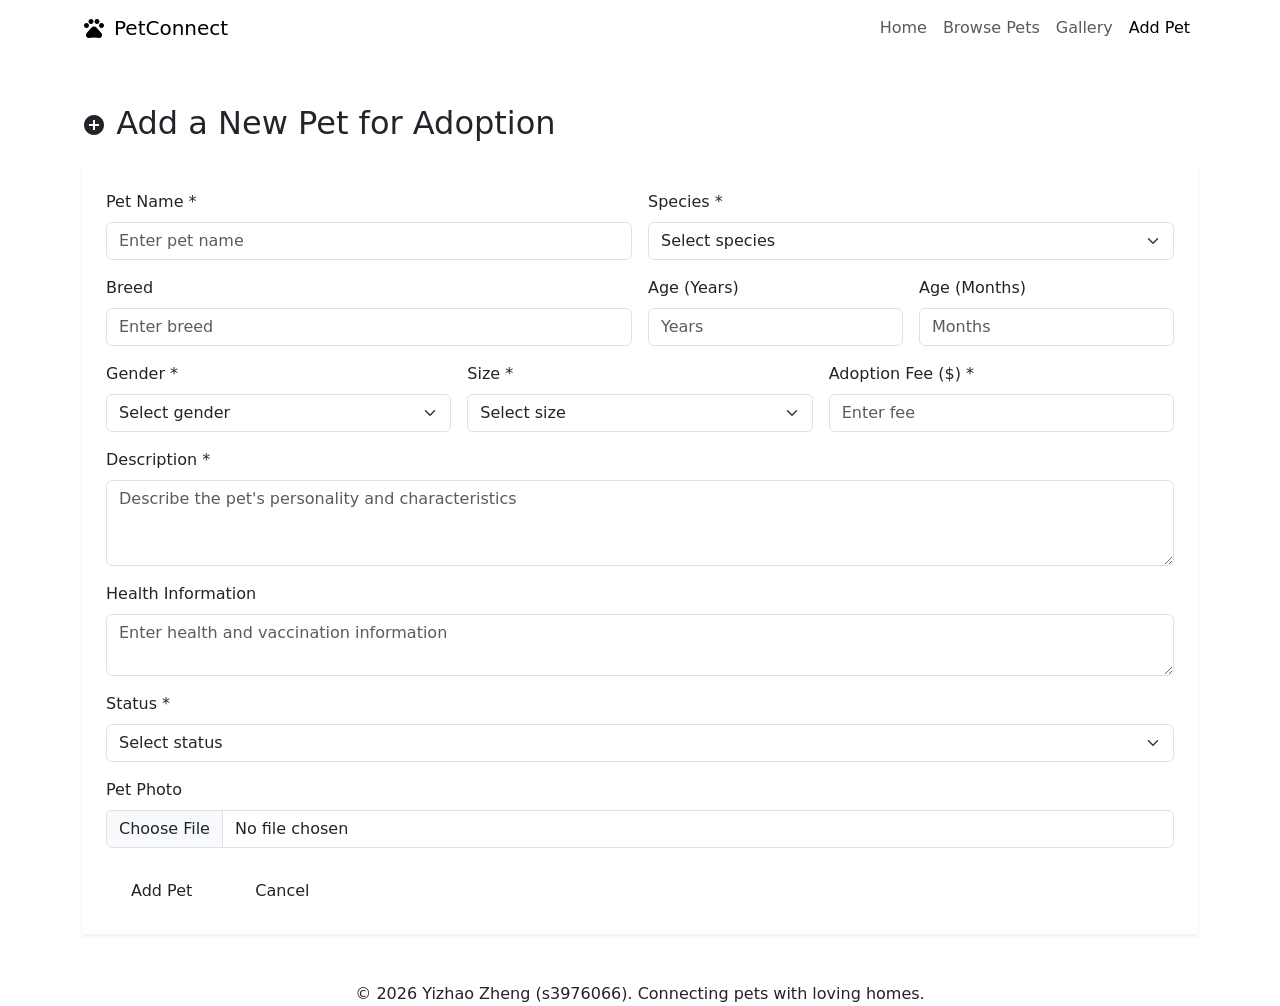
==== a1/add.html @ 73e1ffac "Final cleanup" ====
<!DOCTYPE html>
<html lang="en">
<head>
    <meta charset="UTF-8">
    <meta name="viewport" content="width=device-width, initial-scale=1.0">
    <title>PetConnect - Add Pet</title>
    <link href="https://cdn.jsdelivr.net/npm/bootstrap@5.3.0/dist/css/bootstrap.min.css" rel="stylesheet">
    <link href="https://fonts.googleapis.com/icon?family=Material+Icons" rel="stylesheet">
    <link rel="stylesheet" href="assets/css/styles.css">
</head>
<body>
    <header>
        <nav class="navbar navbar-expand-lg">
            <div class="container">
                <a class="navbar-brand d-flex align-items-center" href="index.html">
                    <span class="material-icons me-2">pets</span> PetConnect
                </a>
                <button class="navbar-toggler" type="button" data-bs-toggle="collapse" data-bs-target="#navbarNav">
                    <span class="navbar-toggler-icon"></span>
                </button>
                <div class="collapse navbar-collapse" id="navbarNav">
                    <ul class="navbar-nav ms-auto">
                        <li class="nav-item"><a class="nav-link" href="index.html">Home</a></li>
                        <li class="nav-item"><a class="nav-link" href="pets.html">Browse Pets</a></li>
                        <li class="nav-item"><a class="nav-link" href="gallery.html">Gallery</a></li>
                        <li class="nav-item"><a class="nav-link active" href="add.html">Add Pet</a></li>
                    </ul>
                </div>
            </div>
        </nav>
    </header>

    <main class="container my-5">
        <h2 class="mb-4 text-primary-custom"><span class="material-icons align-middle">add_circle</span> Add a New Pet for Adoption</h2>
        <form action="#" method="POST" class="form-container p-4 shadow-sm">
            <div class="row g-3">
                <div class="col-md-6">
                    <label for="name" class="form-label">Pet Name *</label>
                    <input type="text" class="form-control" id="name" name="name" placeholder="Enter pet name" required>
                </div>
                <div class="col-md-6">
                    <label for="species" class="form-label">Species *</label>
                    <select class="form-select" id="species" name="species" required>
                        <option value="" disabled selected>Select species</option>
                        <option value="Dog">Dog</option><option value="Cat">Cat</option><option value="Bird">Bird</option><option value="Rabbit">Rabbit</option><option value="Other">Other</option>
                    </select>
                </div>

                <div class="col-md-6">
                    <label for="breed" class="form-label">Breed</label>
                    <input type="text" class="form-control" id="breed" name="breed" placeholder="Enter breed">
                </div>
                <div class="col-md-3">
                    <label for="age_years" class="form-label">Age (Years)</label>
                    <input type="number" class="form-control" id="age_years" name="age_years" placeholder="Years">
                </div>
                <div class="col-md-3">
                    <label for="age_months" class="form-label">Age (Months)</label>
                    <input type="number" class="form-control" id="age_months" name="age_months" placeholder="Months">
                </div>

                <div class="col-md-4">
                    <label for="gender" class="form-label">Gender *</label>
                    <select class="form-select" id="gender" name="gender" required>
                        <option value="" disabled selected>Select gender</option>
                        <option value="Male">Male</option><option value="Female">Female</option>
                    </select>
                </div>
                <div class="col-md-4">
                    <label for="size" class="form-label">Size *</label>
                    <select class="form-select" id="size" name="size" required>
                        <option value="" disabled selected>Select size</option>
                        <option value="Small">Small</option><option value="Medium">Medium</option><option value="Large">Large</option><option value="Extra Large">Extra Large</option>
                    </select>
                </div>
                <div class="col-md-4">
                    <label for="adoption_fee" class="form-label">Adoption Fee ($) *</label>
                    <input type="number" class="form-control" id="adoption_fee" name="adoption_fee" placeholder="Enter fee" required>
                </div>

                <div class="col-12">
                    <label for="description" class="form-label">Description *</label>
                    <textarea class="form-control" id="description" name="description" rows="3" placeholder="Describe the pet's personality and characteristics" required></textarea>
                </div>

                <div class="col-12">
                    <label for="health_info" class="form-label">Health Information</label>
                    <textarea class="form-control" id="health_info" name="health_info" rows="2" placeholder="Enter health and vaccination information"></textarea>
                </div>

                <div class="col-12">
                    <label for="status" class="form-label">Status *</label>
                    <select class="form-select" id="status" name="status" required>
                        <option value="" disabled selected>Select status</option>
                        <option value="Available">Available</option><option value="Pending">Pending</option><option value="Adopted">Adopted</option>
                    </select>
                </div>

                <div class="col-12">
                    <label for="image" class="form-label">Pet Photo</label>
                    <input type="file" class="form-control" id="image" name="image" accept=".jpg,.jpeg,.png,.gif,.webp">
                    <img id="imagePreview" class="d-none mt-3 rounded shadow-sm" width="200" alt="Preview">
                </div>

                <div class="col-12 mt-4">
                    <button type="submit" class="btn btn-primary-custom px-4 me-2">Add Pet</button>
                    <button type="reset" class="btn btn-secondary-custom px-4">Cancel</button>
                </div>
            </div>
        </form>
    </main>

    <footer>
        <div class="container text-center">
            <p class="mb-0">&copy; 2026 Yizhao Zheng (s3976066). Connecting pets with loving homes.</p>
        </div>
    </footer>

    <script src="https://cdn.jsdelivr.net/npm/bootstrap@5.3.0/dist/js/bootstrap.bundle.min.js"></script>
    <script src="assets/js/scripts.js"></script>
</body>
</html>
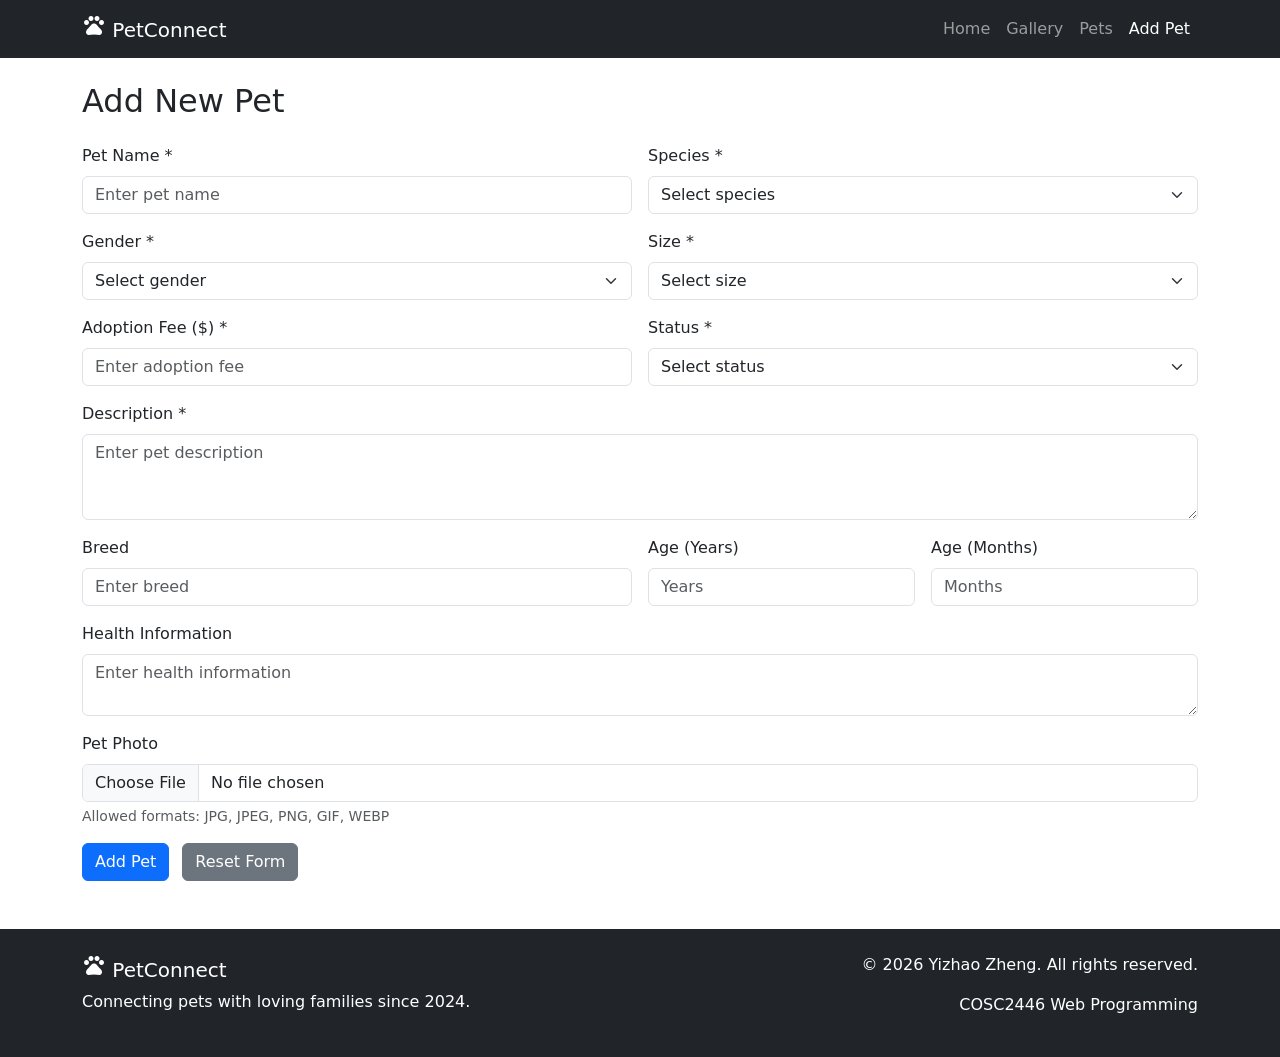
==== commit a68966a9: "Final more" ====
--- a/a1/add.html
+++ b/a1/add.html
@@ -4,119 +4,180 @@
     <meta charset="UTF-8">
     <meta name="viewport" content="width=device-width, initial-scale=1.0">
     <title>PetConnect - Add Pet</title>
+    <link rel="preconnect" href="https://fonts.googleapis.com">
+    <link rel="preconnect" href="https://fonts.gstatic.com" crossorigin>
+    <link href="https://fonts.googleapis.com/css2?family=Inter:wght@400;500;600;700&family=Poppins:wght@400;500;600;700;800&display=swap" rel="stylesheet">
+    <link href="https://fonts.googleapis.com/icon?family=Material+Icons" rel="stylesheet">
     <link href="https://cdn.jsdelivr.net/npm/bootstrap@5.3.0/dist/css/bootstrap.min.css" rel="stylesheet">
-    <link href="https://fonts.googleapis.com/icon?family=Material+Icons" rel="stylesheet">
     <link rel="stylesheet" href="assets/css/styles.css">
+    <link rel="icon" href="assets/images/favicon.ico" type="image/x-icon">
 </head>
 <body>
     <header>
-        <nav class="navbar navbar-expand-lg">
+        <nav class="navbar navbar-expand-lg navbar-dark bg-dark">
             <div class="container">
-                <a class="navbar-brand d-flex align-items-center" href="index.html">
-                    <span class="material-icons me-2">pets</span> PetConnect
+                <a class="navbar-brand" href="index.html">
+                    <span class="material-icons">pets</span>
+                    PetConnect
                 </a>
                 <button class="navbar-toggler" type="button" data-bs-toggle="collapse" data-bs-target="#navbarNav">
                     <span class="navbar-toggler-icon"></span>
                 </button>
                 <div class="collapse navbar-collapse" id="navbarNav">
                     <ul class="navbar-nav ms-auto">
-                        <li class="nav-item"><a class="nav-link" href="index.html">Home</a></li>
-                        <li class="nav-item"><a class="nav-link" href="pets.html">Browse Pets</a></li>
-                        <li class="nav-item"><a class="nav-link" href="gallery.html">Gallery</a></li>
-                        <li class="nav-item"><a class="nav-link active" href="add.html">Add Pet</a></li>
+                        <li class="nav-item">
+                            <a class="nav-link" href="index.html">Home</a>
+                        </li>
+                        <li class="nav-item">
+                            <a class="nav-link" href="gallery.html">Gallery</a>
+                        </li>
+                        <li class="nav-item">
+                            <a class="nav-link" href="pets.html">Pets</a>
+                        </li>
+                        <li class="nav-item">
+                            <a class="nav-link active" href="add.html">Add Pet</a>
+                        </li>
                     </ul>
                 </div>
             </div>
         </nav>
     </header>
 
-    <main class="container my-5">
-        <h2 class="mb-4 text-primary-custom"><span class="material-icons align-middle">add_circle</span> Add a New Pet for Adoption</h2>
-        <form action="#" method="POST" class="form-container p-4 shadow-sm">
-            <div class="row g-3">
+    <main>
+        <div class="container mt-4">
+            <h2 class="mb-4">Add New Pet</h2>
+            <form id="petForm" class="row g-3 needs-validation" novalidate>
+                <!-- Pet Name -->
                 <div class="col-md-6">
                     <label for="name" class="form-label">Pet Name *</label>
                     <input type="text" class="form-control" id="name" name="name" placeholder="Enter pet name" required>
+                    <div class="invalid-feedback">Please enter a pet name.</div>
                 </div>
+
+                <!-- Species -->
                 <div class="col-md-6">
                     <label for="species" class="form-label">Species *</label>
                     <select class="form-select" id="species" name="species" required>
-                        <option value="" disabled selected>Select species</option>
-                        <option value="Dog">Dog</option><option value="Cat">Cat</option><option value="Bird">Bird</option><option value="Rabbit">Rabbit</option><option value="Other">Other</option>
+                        <option value="" selected disabled>Select species</option>
+                        <option value="Dog">Dog</option>
+                        <option value="Cat">Cat</option>
+                        <option value="Bird">Bird</option>
+                        <option value="Rabbit">Rabbit</option>
+                        <option value="Other">Other</option>
                     </select>
+                    <div class="invalid-feedback">Please select a species.</div>
                 </div>
 
+                <!-- Gender -->
+                <div class="col-md-6">
+                    <label for="gender" class="form-label">Gender *</label>
+                    <select class="form-select" id="gender" name="gender" required>
+                        <option value="" selected disabled>Select gender</option>
+                        <option value="Male">Male</option>
+                        <option value="Female">Female</option>
+                    </select>
+                    <div class="invalid-feedback">Please select a gender.</div>
+                </div>
+
+                <!-- Size -->
+                <div class="col-md-6">
+                    <label for="size" class="form-label">Size *</label>
+                    <select class="form-select" id="size" name="size" required>
+                        <option value="" selected disabled>Select size</option>
+                        <option value="Small">Small</option>
+                        <option value="Medium">Medium</option>
+                        <option value="Large">Large</option>
+                    </select>
+                    <div class="invalid-feedback">Please select a size.</div>
+                </div>
+
+                <!-- Adoption Fee -->
+                <div class="col-md-6">
+                    <label for="adoptionFee" class="form-label">Adoption Fee ($) *</label>
+                    <input type="number" class="form-control" id="adoptionFee" name="adoptionFee" placeholder="Enter adoption fee" min="0" required>
+                    <div class="invalid-feedback">Please enter an adoption fee.</div>
+                </div>
+
+                <!-- Status -->
+                <div class="col-md-6">
+                    <label for="status" class="form-label">Status *</label>
+                    <select class="form-select" id="status" name="status" required>
+                        <option value="" selected disabled>Select status</option>
+                        <option value="Available">Available</option>
+                        <option value="Pending">Pending</option>
+                        <option value="Adopted">Adopted</option>
+                    </select>
+                    <div class="invalid-feedback">Please select a status.</div>
+                </div>
+
+                <!-- Description -->
+                <div class="col-12">
+                    <label for="description" class="form-label">Description *</label>
+                    <textarea class="form-control" id="description" name="description" rows="3" placeholder="Enter pet description" required></textarea>
+                    <div class="invalid-feedback">Please enter a description.</div>
+                </div>
+
+                <!-- Breed -->
                 <div class="col-md-6">
                     <label for="breed" class="form-label">Breed</label>
                     <input type="text" class="form-control" id="breed" name="breed" placeholder="Enter breed">
                 </div>
+
+                <!-- Age Years -->
                 <div class="col-md-3">
-                    <label for="age_years" class="form-label">Age (Years)</label>
-                    <input type="number" class="form-control" id="age_years" name="age_years" placeholder="Years">
-                </div>
-                <div class="col-md-3">
-                    <label for="age_months" class="form-label">Age (Months)</label>
-                    <input type="number" class="form-control" id="age_months" name="age_months" placeholder="Months">
+                    <label for="ageYears" class="form-label">Age (Years)</label>
+                    <input type="number" class="form-control" id="ageYears" name="ageYears" placeholder="Years" min="0">
                 </div>
 
-                <div class="col-md-4">
-                    <label for="gender" class="form-label">Gender *</label>
-                    <select class="form-select" id="gender" name="gender" required>
-                        <option value="" disabled selected>Select gender</option>
-                        <option value="Male">Male</option><option value="Female">Female</option>
-                    </select>
-                </div>
-                <div class="col-md-4">
-                    <label for="size" class="form-label">Size *</label>
-                    <select class="form-select" id="size" name="size" required>
-                        <option value="" disabled selected>Select size</option>
-                        <option value="Small">Small</option><option value="Medium">Medium</option><option value="Large">Large</option><option value="Extra Large">Extra Large</option>
-                    </select>
-                </div>
-                <div class="col-md-4">
-                    <label for="adoption_fee" class="form-label">Adoption Fee ($) *</label>
-                    <input type="number" class="form-control" id="adoption_fee" name="adoption_fee" placeholder="Enter fee" required>
+                <!-- Age Months -->
+                <div class="col-md-3">
+                    <label for="ageMonths" class="form-label">Age (Months)</label>
+                    <input type="number" class="form-control" id="ageMonths" name="ageMonths" placeholder="Months" min="0" max="11">
                 </div>
 
+                <!-- Health Information -->
                 <div class="col-12">
-                    <label for="description" class="form-label">Description *</label>
-                    <textarea class="form-control" id="description" name="description" rows="3" placeholder="Describe the pet's personality and characteristics" required></textarea>
+                    <label for="healthInfo" class="form-label">Health Information</label>
+                    <textarea class="form-control" id="healthInfo" name="healthInfo" rows="2" placeholder="Enter health information"></textarea>
                 </div>
 
-                <div class="col-12">
-                    <label for="health_info" class="form-label">Health Information</label>
-                    <textarea class="form-control" id="health_info" name="health_info" rows="2" placeholder="Enter health and vaccination information"></textarea>
-                </div>
-
-                <div class="col-12">
-                    <label for="status" class="form-label">Status *</label>
-                    <select class="form-select" id="status" name="status" required>
-                        <option value="" disabled selected>Select status</option>
-                        <option value="Available">Available</option><option value="Pending">Pending</option><option value="Adopted">Adopted</option>
-                    </select>
-                </div>
-
+                <!-- Pet Photo -->
                 <div class="col-12">
                     <label for="image" class="form-label">Pet Photo</label>
                     <input type="file" class="form-control" id="image" name="image" accept=".jpg,.jpeg,.png,.gif,.webp">
-                    <img id="imagePreview" class="d-none mt-3 rounded shadow-sm" width="200" alt="Preview">
+                    <div class="form-text">Allowed formats: JPG, JPEG, PNG, GIF, WEBP</div>
+                    <div id="imageError" class="text-danger"></div>
+                    <div id="imagePreviewContainer" class="mt-3" style="display: none;">
+                        <label class="form-label">Image Preview:</label>
+                        <img id="imagePreview" class="img-thumbnail" style="max-height: 200px;">
+                    </div>
                 </div>
 
-                <div class="col-12 mt-4">
-                    <button type="submit" class="btn btn-primary-custom px-4 me-2">Add Pet</button>
-                    <button type="reset" class="btn btn-secondary-custom px-4">Cancel</button>
+                <!-- Submit Button -->
+                <div class="col-12">
+                    <button type="submit" class="btn btn-primary">Add Pet</button>
+                    <button type="reset" class="btn btn-secondary ms-2">Reset Form</button>
+                </div>
+            </form>
+        </div>
+    </main>
+
+    <footer class="bg-dark text-white py-4 mt-5">
+        <div class="container">
+            <div class="row">
+                <div class="col-md-6">
+                    <h5><span class="material-icons">pets</span> PetConnect</h5>
+                    <p>Connecting pets with loving families since 2024.</p>
+                </div>
+                <div class="col-md-6 text-md-end">
+                    <p>&copy; 2026 Yizhao Zheng. All rights reserved.</p>
+                    <p>COSC2446 Web Programming</p>
                 </div>
             </div>
-        </form>
-    </main>
-
-    <footer>
-        <div class="container text-center">
-            <p class="mb-0">&copy; 2026 Yizhao Zheng (s3976066). Connecting pets with loving homes.</p>
         </div>
     </footer>
 
     <script src="https://cdn.jsdelivr.net/npm/bootstrap@5.3.0/dist/js/bootstrap.bundle.min.js"></script>
     <script src="assets/js/scripts.js"></script>
 </body>
-</html>+</html>
